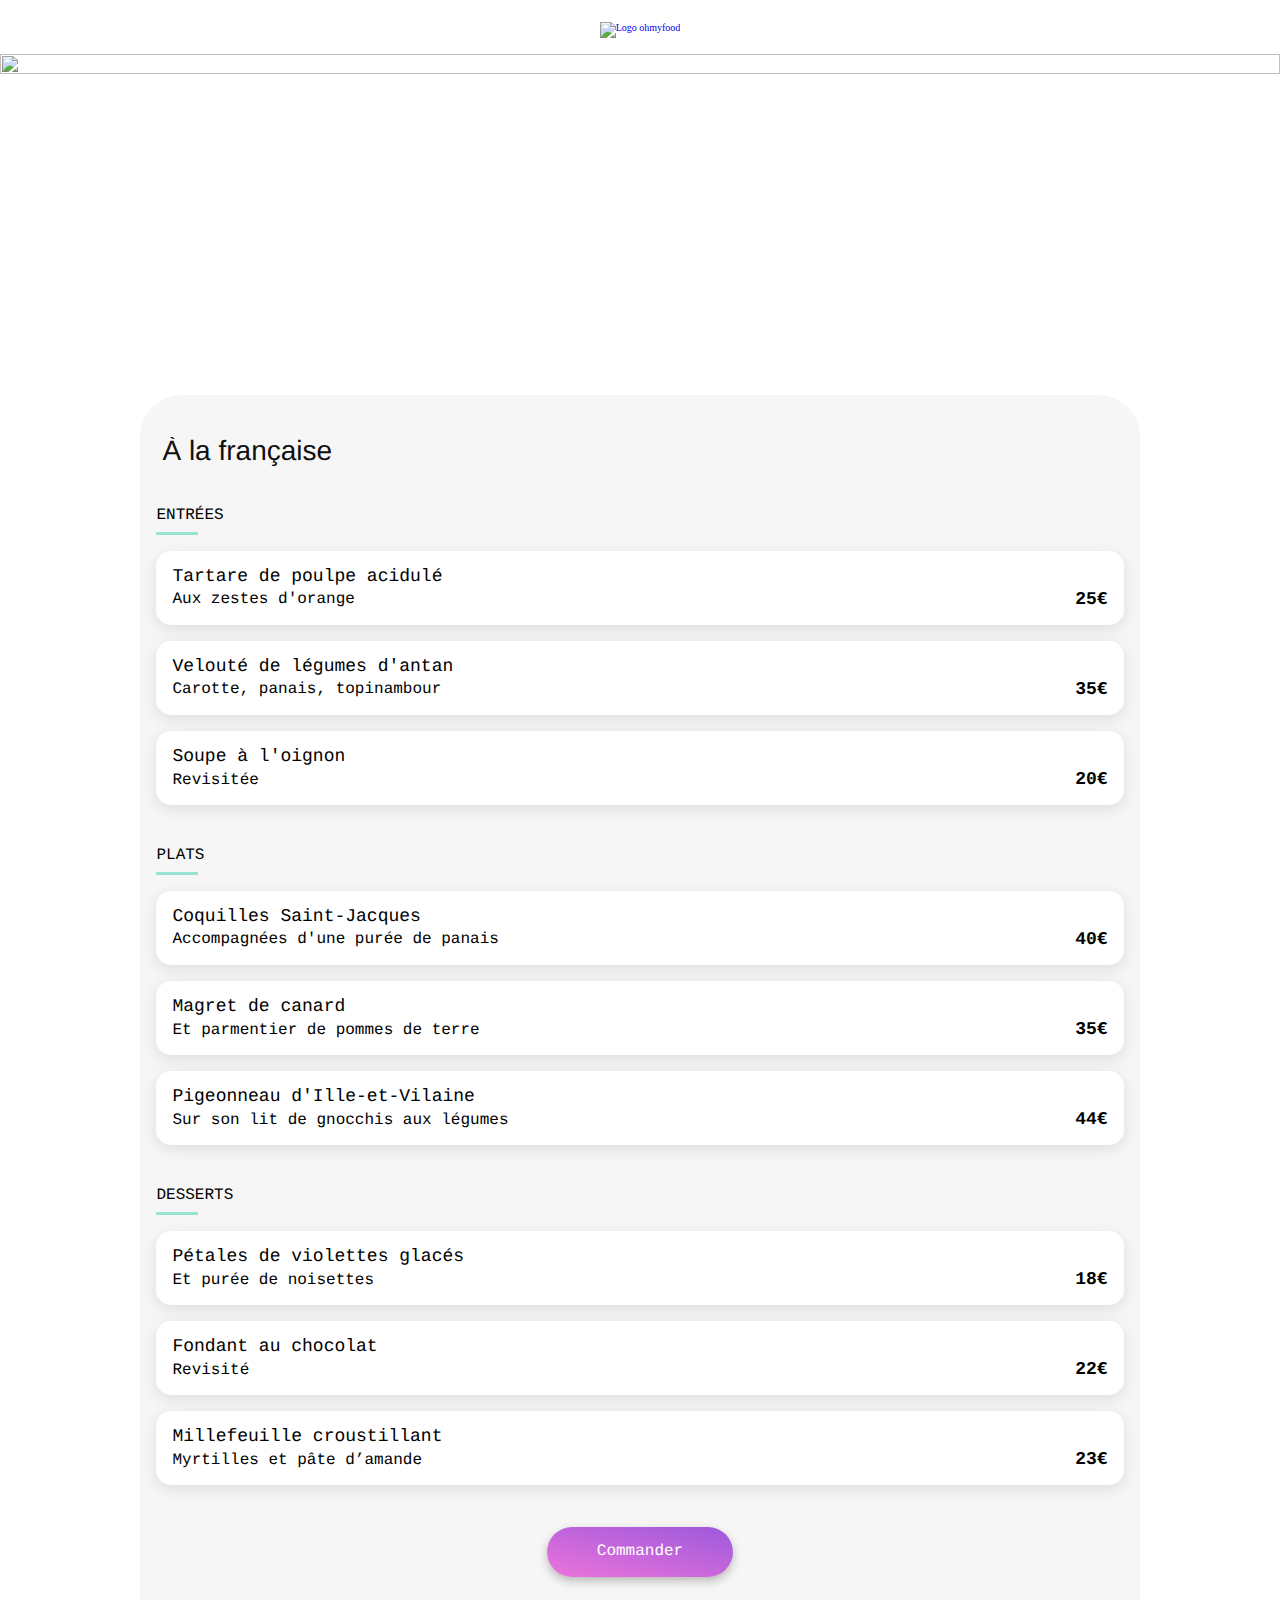
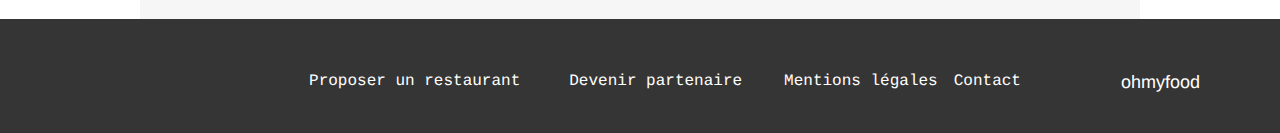
==== src/routes/menu/a_la_francaise.html @ 723db190 "added hover animation on buttons" ====
<!DOCTYPE html>

<html
lang="fr"
>
    <head>
        <meta
        charset="UTF-8"
        >

        <meta
        name="viewport"
        content="width=device-width, initial-scale=1.0"
        >

        <title>À la française - Ohmyfood</title>

        <link
        rel="stylesheet"
        href="/static/styles/app.css"
        >

        <!-- ICONES -->
        <script src="https://kit.fontawesome.com/0ca8d32c1b.js" crossorigin="anonymous"></script>
    </head>

    <body>
        <div
        id="menu"
        class="d_cts"
        >
            <header
            id="header"
            class="d_flx j_sbt a_ctr p_rlt z_1 pt_4 pr_4 pb_3 pl_4 b_brd"
            >
                <a
                class="back"
                href="../home.html"
                alt="Retour en arrière"
                aria-label="Retour en arrière"
                title="Page précédente"
                >
                    <i
                    class="fa-solid fa-arrow-left c_drk1"
                    ></i>
                </a>
    
                <a
                class="logo"
                href="../home.html"
                alt="Page d'accueil"
                aria-label="Page d'accueil"
                >
                    <img
                    src="/static/images/logo/ohmyfood@2x.svg"
                    alt="Logo ohmyfood"
                    >
                </a>

                <div
                class="void"
                ></div>
            </header>

            <main
            id="main"
            >
                <!-- BANNER -->
                <div
                class="banner"
                >
                    <img
                    class="w_any op_c of_c"
                    src="/static/images/restaurants/toa-heftiba-DQKerTsQwi0-unsplash.jpg"
                    alt=""
                    >
                </div>

                <!-- CONTENT -->
                <div
                class="content d_flx f_cl_ g_5 p_rlt max_w m__aut pb_5 b_brd b_lgh2"
                >
                    <div
                    class="head d_flx j_sbt a_ctr g_4 pr_4 pl_4 b_brd c_drk2"
                    >
                        <h1
                        class="tlt_5"
                        >
                            À la française
                        </h1>

                        <label
                        class="heart d_flx j_ctr a_ctr p_rlt w_fit h_fit"
                        >
                            <input
                            class="d_non"
                            type="checkbox"
                            >
                        
                            <i
                            class="fa-regular fa-heart p_non"
                            ></i>
                
                            <i
                            class="fa-solid fa-heart p_abs p_non b_grd c_trp"
                            ></i>
                        </label>
                    </div>

                    <article
                    class="d_flx f_cl_ g_3 pr_3 pl_3 b_brd c_drk3"
                    >
                        <h2
                        class="p_rlt pb_2 txt_2_lgh"
                        >
                            ENTRÉES
                        </h2>

                        <section
                        class="shadow_3 d_flx g_2 pt_3 pr_3 pb_3 pl_3 b_brd b_lgh1 brdr_1"
                        >
                            <div
                            class="f_1"
                            >
                                <h3
                                class="mb_1 txt_3"
                                >
                                    Tartare de poulpe acidulé
                                </h3>

                                <p
                                class="txt_2_lgh"
                                >
                                    Aux zestes d'orange
                                </p>
                            </div>

                            <strong
                            class="price txt_3_bld"
                            >
                                25€
                            </strong>
                        </section>

                        <section
                        class="shadow_3 d_flx g_2 pt_3 pr_3 pb_3 pl_3 b_brd b_lgh1 brdr_1"
                        >
                            <div
                            class="f_1"
                            >
                                <h3
                                class="mb_1 txt_3"
                                >
                                    Velouté de légumes d'antan
                                </h3>

                                <p
                                class="txt_2_lgh"
                                >
                                    Carotte, panais, topinambour
                                </p>
                            </div>

                            <strong
                            class="price txt_3_bld"
                            >
                                35€
                            </strong>
                        </section>

                        <section
                        class="shadow_3 d_flx g_2 pt_3 pr_3 pb_3 pl_3 b_brd b_lgh1 brdr_1"
                        >
                            <div
                            class="f_1"
                            >
                                <h3
                                class="mb_1 txt_3"
                                >
                                    Soupe à l'oignon
                                </h3>

                                <p
                                class="txt_2_lgh"
                                >
                                    Revisitée
                                </p>
                            </div>

                            <strong
                            class="price txt_3_bld"
                            >
                                20€
                            </strong>
                        </section>
                    </article>

                    <article
                    class="d_flx f_cl_ g_3 pr_3 pl_3 b_brd c_drk3"
                    >
                        <h2
                        class="p_rlt pb_2 txt_2_lgh"
                        >
                            PLATS
                        </h2>

                        <section
                        class="shadow_3 d_flx g_2 pt_3 pr_3 pb_3 pl_3 b_brd b_lgh1 brdr_1"
                        >
                            <div
                            class="f_1"
                            >
                                <h3
                                class="mb_1 txt_3"
                                >
                                    Coquilles Saint-Jacques
                                </h3>

                                <p
                                class="txt_2_lgh"
                                >
                                    Accompagnées d'une purée de panais
                                </p>
                            </div>

                            <strong
                            class="price txt_3_bld"
                            >
                                40€
                            </strong>
                        </section>

                        <section
                        class="shadow_3 d_flx g_2 pt_3 pr_3 pb_3 pl_3 b_brd b_lgh1 brdr_1"
                        >
                            <div
                            class="f_1"
                            >
                                <h3
                                class="mb_1 txt_3"
                                >
                                    Magret de canard
                                </h3>

                                <p
                                class="txt_2_lgh"
                                >
                                    Et parmentier de pommes de terre
                                </p>
                            </div>

                            <strong
                            class="price txt_3_bld"
                            >
                                35€
                            </strong>
                        </section>

                        <section
                        class="shadow_3 d_flx g_2 pt_3 pr_3 pb_3 pl_3 b_brd b_lgh1 brdr_1"
                        >
                            <div
                            class="f_1"
                            >
                                <h3
                                class="mb_1 txt_3"
                                >
                                    Pigeonneau d'Ille-et-Vilaine
                                </h3>

                                <p
                                class="txt_2_lgh"
                                >
                                    Sur son lit de gnocchis aux légumes
                                </p>
                            </div>

                            <strong
                            class="price txt_3_bld"
                            >
                                44€
                            </strong>
                        </section>
                    </article>

                    <article
                    class="d_flx f_cl_ g_3 pr_3 pl_3 b_brd c_drk3"
                    >
                        <h2
                        class="p_rlt pb_2 txt_2_lgh"
                        >
                            DESSERTS
                        </h2>

                        <section
                        class="shadow_3 d_flx g_2 pt_3 pr_3 pb_3 pl_3 b_brd b_lgh1 brdr_1"
                        >
                            <div
                            class="f_1"
                            >
                                <h3
                                class="mb_1 txt_3"
                                >
                                    Pétales de violettes glacés
                                </h3>

                                <p
                                class="txt_2_lgh"
                                >
                                    Et purée de noisettes
                                </p>
                            </div>

                            <strong
                            class="price txt_3_bld"
                            >
                                18€
                            </strong>
                        </section>

                        <section
                        class="shadow_3 d_flx g_2 pt_3 pr_3 pb_3 pl_3 b_brd b_lgh1 brdr_1"
                        >
                            <div
                            class="f_1"
                            >
                                <h3
                                class="mb_1 txt_3"
                                >
                                    Fondant au chocolat
                                </h3>

                                <p
                                class="txt_2_lgh"
                                >
                                    Revisité
                                </p>
                            </div>

                            <strong
                            class="price txt_3_bld"
                            >
                                22€
                            </strong>
                        </section>

                        <section
                        class="shadow_3 d_flx g_2 pt_3 pr_3 pb_3 pl_3 b_brd b_lgh1 brdr_1"
                        >
                            <div
                            class="f_1"
                            >
                                <h3
                                class="mb_1 txt_3"
                                >
                                    Millefeuille croustillant
                                </h3>

                                <p
                                class="txt_2_lgh"
                                >
                                    Myrtilles et pâte d’amande
                                </p>
                            </div>

                            <strong
                            class="price txt_3_bld"
                            >
                                23€
                            </strong>
                        </section>
                    </article>

                    <button
                    class="button shadow_1 p_rlt w_fit m__aut pt_3 pr_4 pb_3 pl_4 b_brd b_grd brdr_3 txt_2 c_lgh1"
                    type="button"
                    >
                        Commander
                    </button>
                </div>
            </main>

            <footer
            id="footer"
            class="d_flx f_wrp a_end pt_4 pr_4 pb_4 pl_4 b_brd b_drk1 c_lgh1"
            >
                <h2
                class="tlt_3"
                >
                    ohmyfood
                </h2>

                <nav
                class="nav d_flx f_wrp"
                >
                    <ul
                    class="d_flx f_wrp j_end txt_2"
                    >
                        <li
                        class="d_flx a_ctr g_4"
                        >
                            <i
                            class="icon fa-solid fa-utensils"
                            ></i>

                            Proposer un restaurant
                        </li>
                    
                        <li
                        class="d_flx a_ctr g_4"
                        >
                            <i
                            class="icon fa-solid fa-handshake-angle"
                            ></i>

                            Devenir partenaire
                        </li>
                    </ul>
            
                    <ul
                    class="d_flx f_wrp j_end txt_2_lgh"
                    >
                        <li>Mentions légales</li>
                    
                        <li>Contact</li>
                    </ul>
                </nav>
            </footer>
        </div>
    </body>
</html>
---- static/styles/app.css ----
/*----------------------------------------------- #||--app--|| */
/* #\-USES-\ */
/* --SASS */
/* --GLOBAL */
/*----------------------------------------------- #||--vars--|| */
/* #\-USES-\ */
/* --SASS */
/* --GLOBAL */
/* --DEPENDENCIES */
/* --MEDIA */
/* #\-EXPORTS-\ */
/* --THIS */
/* #\-VARIABLES-\ */
/* --* */
/* #\-FUNCTIONS-\ */
/* --* */
/* #\-MIXINS-\ */
/* --* */
/* #\-PLACEHOLDERS-\ */
/* --* */
/* #\-THIS-\ */
/*----------------------------------------------- #||--colors--|| */
/* #\-USES-\ */
/* --SASS */
/* --GLOBAL */
/* --DEPENDENCIES */
/* --MEDIA */
/* #\-EXPORTS-\ */
/* --THIS */
/* #\-VARIABLES-\ */
/* --* */
/* #\-FUNCTIONS-\ */
/* --* */
/* #\-MIXINS-\ */
/* --* */
/* #\-PLACEHOLDERS-\ */
/* --* */
/* #\-THIS-\ */
/* --DEPENDENCIES */
/*----------------------------------------------- #||--app--|| */
/* #\-USES-\ */
/* --SASS */
/* --GLOBAL */
/*----------------------------------------------- #||--utils--|| */
/* #\-USES-\ */
/* --SASS */
/* --GLOBAL */
/* --APP */
/* --DEPENDENCIES */
/* --MEDIA */
/* #\-EXPORTS-\ */
/* --THIS */
/* #\-VARIABLES-\ */
/* --* */
/* #\-FUNCTIONS-\ */
/* --* */
/* #\-MIXINS-\ */
/* --* */
/* #\-PLACEHOLDERS-\ */
/* --* */
.c_void, .button::after {
  content: "";
}

.d_non {
  display: none;
}

.d_cts {
  display: contents;
}

.d_flx {
  display: flex;
}

.f_1 {
  flex: 1;
}

.f_cl_ {
  flex-direction: column;
}

.f_wrp {
  flex-wrap: wrap;
}

.j_ctr {
  justify-content: center;
}

.j_sbt {
  justify-content: space-between;
}

.j_end {
  justify-content: flex-end;
}

.a_ctr {
  align-items: center;
}

.a_end {
  align-items: flex-end;
}

.g_2 {
  gap: 1rem;
}

.g_3 {
  gap: 1.6rem;
}

.g_4 {
  gap: 2.2rem;
}

.g_5 {
  gap: 4.2rem;
}

html::before, .p_abs, #menu .content::before, #menu .content article h2::after, .button::after {
  position: absolute;
}

.p_rlt {
  position: relative;
}

html::before, .t_0, #menu .content::before, .button::after {
  top: 0;
}

.r_0, #menu .content::before, .button::after {
  right: 0;
}

.b_0, #menu .content article h2::after {
  bottom: 0;
}

html::before, .l_0, #menu .content::before, #menu .content article h2::after, .button::after {
  left: 0;
}

html::before, .z_-1 {
  z-index: -1;
}

.z_1 {
  z-index: 1;
}

.t_x-50 {
  transform: translateX(-50%);
}

.t_y-100, #menu .content::before {
  transform: translateY(-100%);
}

.o_hid {
  overflow: hidden;
}

.o_h_a {
  overflow: hidden auto;
}

.w_any, #menu .content::before, .button::after {
  width: 100%;
}

.w_fit {
  width: fit-content;
}

.h_any, .button::after {
  height: 100%;
}

.h_fit {
  height: fit-content;
}

.op_c {
  object-position: center;
}

.of_c {
  object-fit: cover;
}

.m__aut {
  margin-inline: auto;
}

.mb_1 {
  margin-bottom: 0.3rem;
}

.mb_2 {
  margin-bottom: 1rem;
}

.mb_3 {
  margin-bottom: 1.6rem;
}

.mb_4 {
  margin-bottom: 2.2rem;
}

.mb_5 {
  margin-bottom: 4.2rem;
}

.pt_2 {
  padding-top: 1rem;
}

.pt_3 {
  padding-top: 1.6rem;
}

.pt_4 {
  padding-top: 2.2rem;
}

.pt_5 {
  padding-top: 4.2rem;
}

.pr_2 {
  padding-right: 1rem;
}

.pr_3 {
  padding-right: 1.6rem;
}

.pr_4 {
  padding-right: 2.2rem;
}

.pr_5 {
  padding-right: 4.2rem;
}

.pb_2 {
  padding-bottom: 1rem;
}

.pb_3 {
  padding-bottom: 1.6rem;
}

.pb_4 {
  padding-bottom: 2.2rem;
}

.pb_5 {
  padding-bottom: 4.2rem;
}

.pl_2 {
  padding-left: 1rem;
}

.pl_3 {
  padding-left: 1.6rem;
}

.pl_4 {
  padding-left: 2.2rem;
}

.pl_5 {
  padding-left: 4.2rem;
}

html::before, .o_0, .button::after {
  opacity: 0;
}

.o_1, .button:hover::after {
  opacity: 1;
}

.b_brd {
  box-sizing: border-box;
}

.p_non {
  pointer-events: none;
}

.b_lgh1, .scroll_bar:not(.scroll_bar.reverse)::-webkit-scrollbar-thumb, .scroll_bar.reverse::-webkit-scrollbar {
  background-color: #FFFFFF;
}

.b_lgh2, #menu .content::before {
  background-color: #F6F6F6;
}

.b_drk1 {
  background-color: #353535;
}

.b_drk2 {
  background-color: #101010;
}

.b_drk3, .scroll_bar:not(.scroll_bar.reverse)::-webkit-scrollbar, .scroll_bar.reverse::-webkit-scrollbar-thumb {
  background-color: #000000;
}

.b_itm1 {
  background-color: #EAEAEA;
}

.b_itm2 {
  background-color: #7E7E7E;
}

.b_prm1, .select_txt::selection, .select_txt > *::selection {
  background-color: #FF79DA;
}

.b_prm2 {
  background-color: #9356DC;
}

.b_scd1 {
  background-color: #99E2D0;
}

.b_scd2 {
  background-color: #008766;
}

.b_trt1 {
  background-color: #89C8FA;
}

.b_trt2 {
  background-color: #003A68;
}

.b_idc {
  background-color: red;
}

.brd_1, .scroll_bar::-webkit-scrollbar-thumb:hover {
  border: solid 1px  ;
}

.brd_c_lgh1, .scroll_bar.reverse::-webkit-scrollbar-thumb {
  border-color: #FFFFFF    !important;
}

.brd_c_lgh2 {
  border-color: #F6F6F6    !important;
}

.brd_c_drk1 {
  border-color: #353535    !important;
}

.brd_c_drk2 {
  border-color: #101010    !important;
}

.brd_c_drk3, .scroll_bar:not(.scroll_bar.reverse)::-webkit-scrollbar-thumb {
  border-color: #000000    !important;
}

.brd_c_itm1 {
  border-color: #EAEAEA    !important;
}

.brd_c_itm2 {
  border-color: #7E7E7E    !important;
}

.brd_c_prm1 {
  border-color: #FF79DA    !important;
}

.brd_c_prm2 {
  border-color: #9356DC    !important;
}

.brd_c_scd1, #menu .content article h2::after {
  border-color: #99E2D0    !important;
}

.brd_c_scd2 {
  border-color: #008766    !important;
}

.brd_c_trt1 {
  border-color: #89C8FA    !important;
}

.brd_c_trt2 {
  border-color: #003A68    !important;
}

.brd_c_idc {
  border-color: red     !important;
}

.c_lgh1 {
  color: #FFFFFF;
}

.c_lgh2 {
  color: #F6F6F6;
}

.c_drk1 {
  color: #353535;
}

.c_drk2 {
  color: #101010;
}

.c_drk3 {
  color: #000000;
}

.c_itm1 {
  color: #EAEAEA;
}

.c_itm2 {
  color: #7E7E7E;
}

.c_prm1 {
  color: #FF79DA;
}

.c_prm2, .select_txt::selection, .select_txt > *::selection {
  color: #9356DC;
}

.c_scd1 {
  color: #99E2D0;
}

.c_scd2 {
  color: #008766;
}

.c_trt1 {
  color: #89C8FA;
}

.c_trt2 {
  color: #003A68;
}

.c_idc {
  color: red;
}

.c_trp {
  color: transparent;
}

.t_ctr {
  text-align: center;
}

.ws_nowrp {
  white-space: nowrap;
}

html a:not(a[draggable]), html img {
  -webkit-user-drag: none;
  -webkit-app-region: no-drag;
}

/* #\-THIS-\ */
/* --DEPENDENCIES */
/*----------------------------------------------- #||--font--|| */
/* #\-USES-\ */
/* --SASS */
/* --GLOBAL */
/* --DEPENDENCIES */
/* --MEDIA */
/* #\-EXPORTS-\ */
/* --THIS */
/* #\-VARIABLES-\ */
/* --* */
/* #\-FUNCTIONS-\ */
/* --* */
/* #\-MIXINS-\ */
/* --* */
/* #\-PLACEHOLDERS-\ */
/* --* */
.tlt_3, .tlt_5, .txt_3_bld, .txt_4_bld, .txt_1, .txt_2, .txt_3, .txt_2_lgh, .txt_3_lgh, #home .head h1 {
  font-stretch: 100%;
  text-indent: 0;
  font-variant: normal;
  font-kerning: normal;
  font-feature-settings: normal;
  font-variation-settings: normal;
  font-smooth: antialiased;
  -webkit-font-smoothing: antialiased;
  -moz-osx-font-smoothing: grayscale;
  font-optical-sizing: auto;
  text-rendering: geometricPrecision;
}

/* #\-THIS-\ */
/* --MEDIA */
/*----------------------------------------------- #||--media--|| */
/* #\-USES-\ */
/* --SASS */
/* --GLOBAL */
/* --DEPENDENCIES */
/* --MEDIA */
/* #\-EXPORTS-\ */
/* --THIS */
/* #\-VARIABLES-\ */
/* --* */
/* #\-FUNCTIONS-\ */
/* --* */
/* #\-MIXINS-\ */
/* --* */
/* #\-PLACEHOLDERS-\ */
/* --* */
/* #\-THIS-\ */
/* --COMPONENTS */
/* --GLOBAL */
/* --DEPENDENCIES */
/*----------------------------------------------- #||--button--|| */
/* #\-USES-\ */
/* --SASS */
/* --GLOBAL */
/* --DEPENDENCIES */
/* --MEDIA */
/* #\-EXPORTS-\ */
/* --THIS */
/* #\-VARIABLES-\ */
/* --* */
/* #\-FUNCTIONS-\ */
/* --* */
/* #\-MIXINS-\ */
/* --* */
/* #\-PLACEHOLDERS-\ */
/* --* */
/* #\-THIS-\ */
.button {
  min-width: 18.6rem;
  transition-property: box-shadow;
}
.button, .button::after {
  transition-duration: 0.28s;
  transition-timing-function: ease-out;
}
.button::after {
  background-color: rgba(255, 255, 255, 0.15);
  transition-property: opacity;
}
.button:hover {
  box-shadow: 0 4px 15px rgba(0, 0, 0, 0.35);
}
/*----------------------------------------------- #||--app--|| */
/* #\-USES-\ */
/* --SASS */
/* --GLOBAL */
/* --MEDIA */
/*----------------------------------------------- #||--footer--|| */
/* #\-USES-\ */
/* --SASS */
/* --GLOBAL */
/* --DEPENDENCIES */
/* --MEDIA */
/* #\-EXPORTS-\ */
/* --THIS */
/* #\-VARIABLES-\ */
/* --* */
/* #\-FUNCTIONS-\ */
/* --* */
/* #\-MIXINS-\ */
/* --* */
/* #\-PLACEHOLDERS-\ */
/* --* */
/* #\-THIS-\ */
#footer {
  gap: 2.2rem 10rem;
  min-height: 114px;
}
#footer .nav {
  gap: 1rem 4.2rem;
}
#footer .nav ul {
  gap: 1rem 1.6rem;
}
#footer .nav ul .icon {
  width: 11px;
}
@media screen and (max-width: 767px), screen and (max-height: 424px) {
  #footer .nav, #footer .nav li {
    width: 100%;
  }
}
@media screen and (min-width: 768px) and (min-height: 425px) {
  #footer {
    flex-direction: row-reverse;
    padding-block: 4.2rem;
    padding-inline: 8rem;
  }
  #footer .nav {
    justify-content: end;
  }
}

/*----------------------------------------------- #||--app--|| */
/* #\-USES-\ */
/* --SASS */
/* --GLOBAL */
/* --MEDIA */
/*----------------------------------------------- #||--header--|| */
/* #\-USES-\ */
/* --SASS */
/* --GLOBAL */
/* --DEPENDENCIES */
/* --MEDIA */
/* #\-EXPORTS-\ */
/* --THIS */
/* #\-VARIABLES-\ */
/* --* */
/* #\-FUNCTIONS-\ */
/* --* */
/* #\-MIXINS-\ */
/* --* */
/* #\-PLACEHOLDERS-\ */
/* --* */
/* #\-THIS-\ */
#header .back i {
  font-size: 1.8rem;
}
@media screen and (max-width: 767px), screen and (max-height: 424px) {
  #header {
    box-shadow: 0 2px 4px rgba(0, 0, 0, 0.15);
  }
}
@media screen and (min-width: 1440px) and (min-height: 425px) {
  #header {
    height: 9.6rem;
  }
}

/*----------------------------------------------- #||--heart--|| */
/* #\-USES-\ */
/* --SASS */
/* --GLOBAL */
/* --DEPENDENCIES */
/* --MEDIA */
/* #\-EXPORTS-\ */
/* --THIS */
/* #\-VARIABLES-\ */
/* --* */
/* #\-FUNCTIONS-\ */
/* --* */
/* #\-MIXINS-\ */
/* --* */
/* #\-PLACEHOLDERS-\ */
/* --* */
/* #\-THIS-\ */
.heart {
  font-size: 2.2rem;
  cursor: pointer;
}
.heart input[type=checkbox]:checked + i.fa-regular, .heart i.fa-solid {
  opacity: 0;
}
.heart input[type=checkbox]:checked + i.fa-regular {
  transform: scale(3);
  transition: opacity 0.26s, transform 0.28s ease-out;
}
.heart input[type=checkbox]:checked + i.fa-regular + i.fa-solid {
  transform: scale(1);
  opacity: 1;
}
.heart i.fa-solid {
  transform: scale(-1);
  background-clip: text;
  transition: opacity 0.34s, transform 0.36s ease-out;
}

/* --HOME */
/* --MEDIA */
/*----------------------------------------------- #||--head--|| */
/* #\-USES-\ */
/* --SASS */
/* --GLOBAL */
/* --DEPENDENCIES */
/* --MEDIA */
/* #\-EXPORTS-\ */
/* --THIS */
/* #\-VARIABLES-\ */
/* --* */
/* #\-FUNCTIONS-\ */
/* --* */
/* #\-MIXINS-\ */
/* --* */
/* #\-PLACEHOLDERS-\ */
/* --* */
/* #\-THIS-\ */
#home .head h1 {
  line-height: 1.2;
  font-family: "TXT_BLD", "TXT", "Courier New";
  font-weight: 700;
  font-synthesis-weight: auto;
}
@media screen and (max-width: 767px), screen and (max-height: 424px) {
  #home .head h1 {
    font-size: 2.4rem;
  }
}
@media screen and (min-width: 768px) and (min-height: 425px) {
  #home .head h1 {
    font-size: 4rem;
  }
}

/*----------------------------------------------- #||--app--|| */
/* #\-USES-\ */
/* --SASS */
/* --GLOBAL */
/* --MEDIA */
/*----------------------------------------------- #||--location--|| */
/* #\-USES-\ */
/* --SASS */
/* --GLOBAL */
/* --DEPENDENCIES */
/* --MEDIA */
/* #\-EXPORTS-\ */
/* --THIS */
/* #\-VARIABLES-\ */
/* --* */
/* #\-FUNCTIONS-\ */
/* --* */
/* #\-MIXINS-\ */
/* --* */
/* #\-PLACEHOLDERS-\ */
/* --* */
/* #\-THIS-\ */
#home .location {
  height: 5.4rem;
}
@media screen and (max-width: 767px), screen and (max-height: 424px) {
  #home .location {
    box-shadow: 0 4px 4px rgba(0, 0, 0, 0.25);
  }
}

/*----------------------------------------------- #||--app--|| */
/* #\-USES-\ */
/* --SASS */
/* --GLOBAL */
/* --MEDIA */
/*----------------------------------------------- #||--restaurants--|| */
/* #\-USES-\ */
/* --SASS */
/* --GLOBAL */
/* --DEPENDENCIES */
/* --MEDIA */
/* #\-EXPORTS-\ */
/* --THIS */
/* #\-VARIABLES-\ */
/* --* */
/* #\-FUNCTIONS-\ */
/* --* */
/* #\-MIXINS-\ */
/* --* */
/* #\-PLACEHOLDERS-\ */
/* --* */
/* #\-THIS-\ */
#home .restaurants .wrapper .card img {
  aspect-ratio: 16/8;
}
#home .restaurants .wrapper .card .new {
  top: 1.6rem;
  right: 1.6rem;
  border-radius: 2px;
}
@media screen and (max-width: 767px), screen and (max-height: 424px) {
  #home .restaurants .wrapper .card {
    width: 100%;
  }
}
@media screen and (min-width: 768px) and (min-height: 425px) {
  #home .restaurants .wrapper {
    gap: 4.2rem 0;
  }
  #home .restaurants .wrapper .card {
    width: 45.37%;
  }
}

/*----------------------------------------------- #||--app--|| */
/* #\-USES-\ */
/* --SASS */
/* --GLOBAL */
/* --MEDIA */
/*----------------------------------------------- #||--tuto--|| */
/* #\-USES-\ */
/* --SASS */
/* --GLOBAL */
/* --DEPENDENCIES */
/* --MEDIA */
/* #\-EXPORTS-\ */
/* --THIS */
/* #\-VARIABLES-\ */
/* --* */
/* #\-FUNCTIONS-\ */
/* --* */
/* #\-MIXINS-\ */
/* --* */
/* #\-PLACEHOLDERS-\ */
/* --* */
/* #\-THIS-\ */
#home .tuto .bubble {
  margin-left: 1.2rem;
}
#home .tuto .bubble i {
  height: min-content;
}
#home .tuto .bubble .marker {
  width: 2.4rem;
  height: 2.4rem;
  border-radius: 50%;
}
@media screen and (max-width: 767px), screen and (max-height: 424px) {
  #home .tuto .bubble {
    width: 100%;
  }
}
@media screen and (min-width: 768px) and (min-height: 425px) {
  #home .tuto {
    min-height: 228px;
  }
}

/* --MENU */
/*----------------------------------------------- #||--banner--|| */
/* #\-USES-\ */
/* --SASS */
/* --GLOBAL */
/* --DEPENDENCIES */
/* --MEDIA */
/* #\-EXPORTS-\ */
/* --THIS */
/* #\-VARIABLES-\ */
/* --* */
/* #\-FUNCTIONS-\ */
/* --* */
/* #\-MIXINS-\ */
/* --* */
/* #\-PLACEHOLDERS-\ */
/* --* */
/* #\-THIS-\ */
#menu .banner img {
  aspect-ratio: 15/11;
  max-height: 383px;
}

/*----------------------------------------------- #||--app--|| */
/* #\-USES-\ */
/* --SASS */
/* --GLOBAL */
/* --DEPENDENCIES */
/* --MEDIA */
/*----------------------------------------------- #||--content--|| */
/* #\-USES-\ */
/* --SASS */
/* --GLOBAL */
/* --DEPENDENCIES */
/* --MEDIA */
/* #\-EXPORTS-\ */
/* --THIS */
/* #\-VARIABLES-\ */
/* --* */
/* #\-FUNCTIONS-\ */
/* --* */
/* #\-MIXINS-\ */
/* --* */
/* #\-PLACEHOLDERS-\ */
/* --* */
/* #\-THIS-\ */
#menu .content::before, #menu .content article h2::after {
  content: "";
}
#menu .content::before {
  height: 4.2rem;
  border-top-left-radius: 4.2rem;
  border-top-right-radius: 4.2rem;
}
#menu .content article h2::after {
  width: 4.2rem;
  border-bottom: solid 0.3rem;
}
#menu .content article .price {
  align-self: end;
}
@media screen and (min-width: 1440px) and (min-height: 425px) {
  #menu .content {
    padding-inline: 15.57297vw;
  }
  #menu .content .head {
    justify-content: center;
    padding-top: 1rem;
  }
}

/* #\-EXPORTS-\ */
/* --THIS */
/* #\-VARIABLES-\ */
/* --* */
/* #\-FUNCTIONS-\ */
/* --* */
/* #\-MIXINS-\ */
/* --* */
/* #\-PLACEHOLDERS-\ */
/* --* */
html body, html h1, html h2, html h3, html h4, html h5, html h6, html ul, html ol, html p, html figure, html blockquote, html pre, html form, html select, html option {
  margin: 0;
}
html ul, html ol, html button, html input, html textarea, html option {
  padding: 0;
}
html li:not(.dft) {
  list-style: none;
}
html a:not(.dft) {
  text-decoration: none;
}
html button, html input, html textarea, html select, html frame {
  border: none;
}
html button, html select {
  cursor: pointer;
}
html input, html textarea {
  border-radius: 0;
  outline: none;
}

html {
  font-size: 62.5%;
}
html, html body {
  scroll-behavior: smooth;
  overscroll-behavior: none;
  user-select: none;
}
html:not(html.o_hid) {
  overflow: hidden overlay !important;
}

@font-face {
  font-family: "TLT";
  src: local("Shrikhand-Regular"), local("Shrikhand"), url("/static/fonts/Shrikhand/Shrikhand-Regular.ttf") format("truetype");
}
@font-face {
  font-family: "TLT_BLD";
  src: local("Roboto-Bold"), local("Roboto"), url("/static/fonts/Roboto/Roboto-Bold.ttf") format("truetype");
}
@font-face {
  font-family: "TXT";
  src: local("Roboto-Medium"), local("Roboto"), url("/static/fonts/Roboto/Roboto-Medium.ttf") format("truetype");
}
@font-face {
  font-family: "TXT_LGH";
  src: local("Roboto-Light"), local("Roboto"), url("/static/fonts/Roboto/Roboto-Light.ttf") format("truetype");
}

/* #\-THIS-\ */
html::before {
  content: "**AUTHOR: LE THUAUT Morgan";
}

/* #\-CUSTOM CLASS-\ */
@media screen and (min-width: 768px) and (min-height: 425px) {
  .max_w {
    max-width: 78.06vw;
  }
}

.b_grd {
  background: linear-gradient(193.33deg, #9356DC -11.44%, #FF79DA 123.93%);
}

.brdr_1 {
  border-radius: 1.5rem;
}

.brdr_2 {
  border-radius: 2rem;
}

.brdr_3 {
  border-radius: 2.5rem;
}

.shadow_1 {
  box-shadow: 0 4px 10px rgba(0, 0, 0, 0.25);
}

.shadow_2 {
  box-shadow: 0 4px 15px rgba(0, 0, 0, 0.15);
}

.shadow_3 {
  box-shadow: 0 4px 15px rgba(0, 0, 0, 0.1);
}

.tlt_3 {
  font-size: 1.8rem;
  line-height: 1;
  font-family: "TLT", "sans-serif", "arial";
  font-weight: normal;
}

.tlt_5 {
  font-size: 2.8rem;
  line-height: 1;
  font-family: "TLT", "sans-serif", "arial";
  font-weight: normal;
}

.txt_3_bld {
  font-size: 1.8rem;
  line-height: 1;
  font-family: "TXT_BLD", "TXT", "Courier New";
  font-weight: 700;
  font-synthesis-weight: auto;
}

.txt_4_bld {
  font-size: 2.4rem;
  line-height: 1.2;
  font-family: "TXT_BLD", "TXT", "Courier New";
  font-weight: 700;
  font-synthesis-weight: auto;
}

.txt_1 {
  font-size: 1.4rem;
  line-height: 0.8;
  font-family: "TXT", "TXT_LGH", "Courier New";
  font-weight: 500;
}

.txt_2 {
  font-size: 1.6rem;
  line-height: 1.1;
  font-family: "TXT", "TXT_LGH", "Courier New";
  font-weight: 500;
}

.txt_3 {
  font-size: 1.8rem;
  line-height: 1.2;
  font-family: "TXT", "TXT_LGH", "Courier New";
  font-weight: 500;
}

.txt_2_lgh {
  font-size: 1.6rem;
  line-height: 1.1;
  font-family: "TXT_LGH", "TXT", "Courier New";
  font-weight: 300;
}

.txt_3_lgh {
  font-size: 1.8rem;
  line-height: 1.1;
  font-family: "TXT_LGH", "TXT", "Courier New";
  font-weight: 300;
}

.scroll_bar::-webkit-scrollbar, .scroll_bar::-webkit-scrollbar-thumb {
  pointer-events: auto !important;
}
.scroll_bar::-webkit-scrollbar {
  width: 1rem;
  height: 1rem;
}
.scroll_bar::-webkit-scrollbar-thumb {
  border: solid 0.3rem;
}

/*# sourceMappingURL=app.css.map */
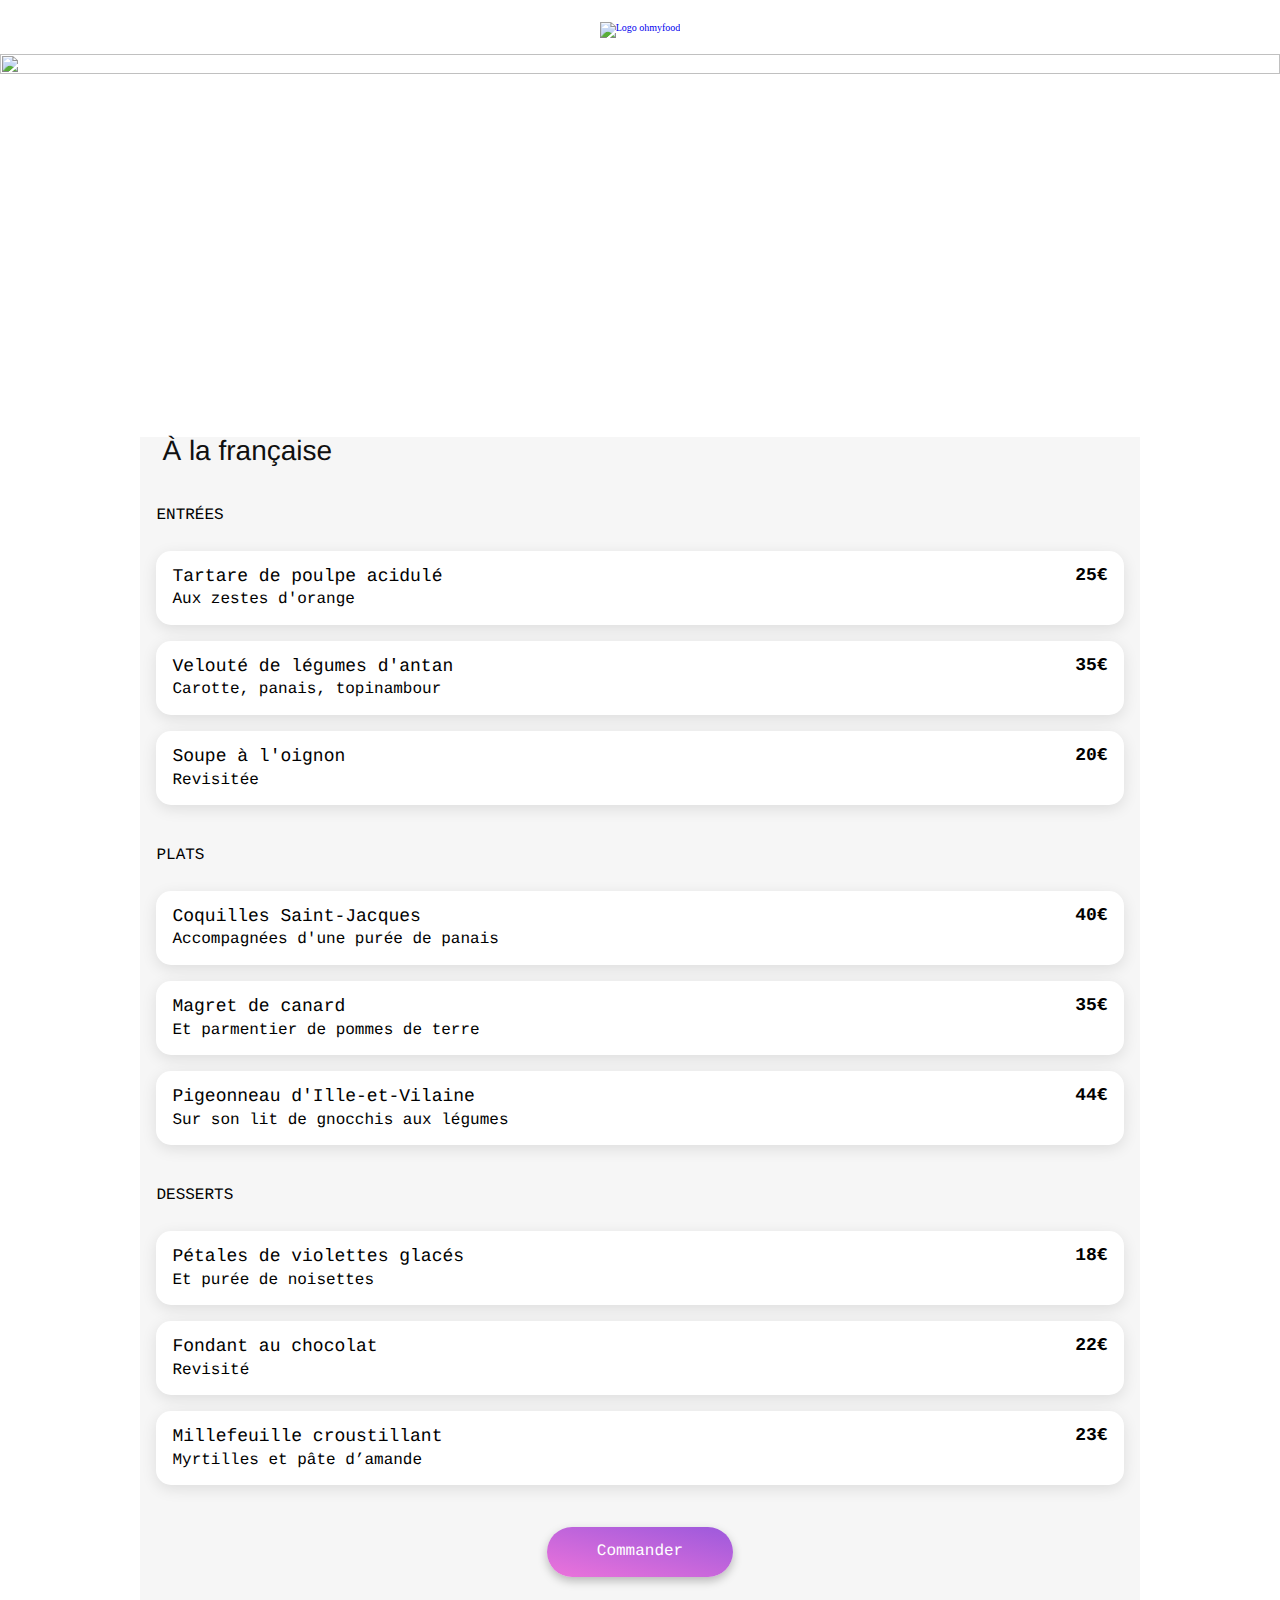
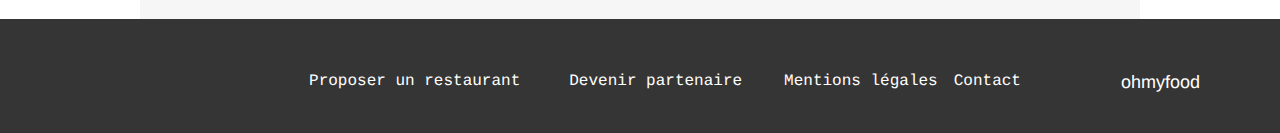
==== commit c9d4e566: "Add "div.checked" to "label" in the menu form" ====
--- a/src/routes/menu/a_la_francaise.html
+++ b/src/routes/menu/a_la_francaise.html
@@ -76,9 +76,10 @@
                     >
                 </div>
 
-                <!-- CONTENT -->
-                <div
-                class="content d_flx f_cl_ g_5 p_rlt max_w m__aut pb_5 b_brd b_lgh2"
+                <!-- FORM -->
+                <form
+                class="form d_flx f_cl_ g_5 p_rlt max_w m__aut pb_5 b_brd b_lgh2"
+                method="post"
                 >
                     <div
                     class="head d_flx j_sbt a_ctr g_4 pr_4 pl_4 b_brd c_drk2"
@@ -107,8 +108,8 @@
                         </label>
                     </div>
 
-                    <article
-                    class="d_flx f_cl_ g_3 pr_3 pl_3 b_brd c_drk3"
+                    <div
+                    class="container d_flx f_cl_ g_3 pr_3 pl_3 b_brd c_drk3"
                     >
                         <h2
                         class="p_rlt pb_2 txt_2_lgh"
@@ -116,20 +117,25 @@
                             ENTRÉES
                         </h2>
 
-                        <section
-                        class="shadow_3 d_flx g_2 pt_3 pr_3 pb_3 pl_3 b_brd b_lgh1 brdr_1"
-                        >
-                            <div
-                            class="f_1"
-                            >
-                                <h3
-                                class="mb_1 txt_3"
+                        <label
+                        class="shadow_3 d_flx g_3 p_rlt o_hid pt_3 pb_3 pl_3 b_brd b_lgh1 brdr_1"
+                        >
+                            <input
+                            type="checkbox"
+                            hidden
+                            >
+                
+                            <div
+                            class="f_1 o_hid ws_nowrp"
+                            >
+                                <h3
+                                class="o_hid mb_1 txt_3"
                                 >
                                     Tartare de poulpe acidulé
                                 </h3>
 
                                 <p
-                                class="txt_2_lgh"
+                                class="o_hid txt_2_lgh"
                                 >
                                     Aux zestes d'orange
                                 </p>
@@ -140,22 +146,34 @@
                             >
                                 25€
                             </strong>
-                        </section>
-
-                        <section
-                        class="shadow_3 d_flx g_2 pt_3 pr_3 pb_3 pl_3 b_brd b_lgh1 brdr_1"
-                        >
-                            <div
-                            class="f_1"
-                            >
-                                <h3
-                                class="mb_1 txt_3"
+
+                            <div
+                            class="checked d_flx j_ctr a_ctr"
+                            >
+                                <div
+                                class="d_flx j_ctr a_ctr p_abs t_0 r_0 h_any b_scd1"
+                                >
+                                    <i
+                                    class="p_rlt c_lgh1 fa-solid fa-circle-check"
+                                    ></i>
+                                </div>
+                            </div>
+                        </label>
+
+                        <label
+                        class="shadow_3 d_flx g_3 p_rlt o_hid pt_3 pb_3 pl_3 b_brd b_lgh1 brdr_1"
+                        >
+                            <div
+                            class="f_1 o_hid ws_nowrp"
+                            >
+                                <h3
+                                class="o_hid mb_1 txt_3"
                                 >
                                     Velouté de légumes d'antan
                                 </h3>
 
                                 <p
-                                class="txt_2_lgh"
+                                class="o_hid txt_2_lgh"
                                 >
                                     Carotte, panais, topinambour
                                 </p>
@@ -166,22 +184,34 @@
                             >
                                 35€
                             </strong>
-                        </section>
-
-                        <section
-                        class="shadow_3 d_flx g_2 pt_3 pr_3 pb_3 pl_3 b_brd b_lgh1 brdr_1"
-                        >
-                            <div
-                            class="f_1"
-                            >
-                                <h3
-                                class="mb_1 txt_3"
+
+                            <div
+                            class="checked d_flx j_ctr a_ctr"
+                            >
+                                <div
+                                class="d_flx j_ctr a_ctr p_abs t_0 r_0 h_any b_scd1"
+                                >
+                                    <i
+                                    class="p_rlt c_lgh1 fa-solid fa-circle-check"
+                                    ></i>
+                                </div>
+                            </div>
+                        </label>
+
+                        <label
+                        class="shadow_3 d_flx g_3 p_rlt o_hid pt_3 pb_3 pl_3 b_brd b_lgh1 brdr_1"
+                        >
+                            <div
+                            class="f_1 o_hid ws_nowrp"
+                            >
+                                <h3
+                                class="o_hid mb_1 txt_3"
                                 >
                                     Soupe à l'oignon
                                 </h3>
 
                                 <p
-                                class="txt_2_lgh"
+                                class="o_hid txt_2_lgh"
                                 >
                                     Revisitée
                                 </p>
@@ -192,11 +222,23 @@
                             >
                                 20€
                             </strong>
-                        </section>
-                    </article>
-
-                    <article
-                    class="d_flx f_cl_ g_3 pr_3 pl_3 b_brd c_drk3"
+
+                            <div
+                            class="checked d_flx j_ctr a_ctr"
+                            >
+                                <div
+                                class="d_flx j_ctr a_ctr p_abs t_0 r_0 h_any b_scd1"
+                                >
+                                    <i
+                                    class="p_rlt c_lgh1 fa-solid fa-circle-check"
+                                    ></i>
+                                </div>
+                            </div>
+                        </label>
+                    </div>
+
+                    <div
+                    class="container d_flx f_cl_ g_3 pr_3 pl_3 b_brd c_drk3"
                     >
                         <h2
                         class="p_rlt pb_2 txt_2_lgh"
@@ -204,20 +246,20 @@
                             PLATS
                         </h2>
 
-                        <section
-                        class="shadow_3 d_flx g_2 pt_3 pr_3 pb_3 pl_3 b_brd b_lgh1 brdr_1"
-                        >
-                            <div
-                            class="f_1"
-                            >
-                                <h3
-                                class="mb_1 txt_3"
+                        <label
+                        class="shadow_3 d_flx g_3 p_rlt o_hid pt_3 pb_3 pl_3 b_brd b_lgh1 brdr_1"
+                        >
+                            <div
+                            class="f_1 o_hid ws_nowrp"
+                            >
+                                <h3
+                                class="o_hid mb_1 txt_3"
                                 >
                                     Coquilles Saint-Jacques
                                 </h3>
 
                                 <p
-                                class="txt_2_lgh"
+                                class="o_hid txt_2_lgh"
                                 >
                                     Accompagnées d'une purée de panais
                                 </p>
@@ -228,22 +270,34 @@
                             >
                                 40€
                             </strong>
-                        </section>
-
-                        <section
-                        class="shadow_3 d_flx g_2 pt_3 pr_3 pb_3 pl_3 b_brd b_lgh1 brdr_1"
-                        >
-                            <div
-                            class="f_1"
-                            >
-                                <h3
-                                class="mb_1 txt_3"
+
+                            <div
+                            class="checked d_flx j_ctr a_ctr"
+                            >
+                                <div
+                                class="d_flx j_ctr a_ctr p_abs t_0 r_0 h_any b_scd1"
+                                >
+                                    <i
+                                    class="p_rlt c_lgh1 fa-solid fa-circle-check"
+                                    ></i>
+                                </div>
+                            </div>
+                        </label>
+
+                        <label
+                        class="shadow_3 d_flx g_3 p_rlt o_hid pt_3 pb_3 pl_3 b_brd b_lgh1 brdr_1"
+                        >
+                            <div
+                            class="f_1 o_hid ws_nowrp"
+                            >
+                                <h3
+                                class="o_hid mb_1 txt_3"
                                 >
                                     Magret de canard
                                 </h3>
 
                                 <p
-                                class="txt_2_lgh"
+                                class="o_hid txt_2_lgh"
                                 >
                                     Et parmentier de pommes de terre
                                 </p>
@@ -254,22 +308,34 @@
                             >
                                 35€
                             </strong>
-                        </section>
-
-                        <section
-                        class="shadow_3 d_flx g_2 pt_3 pr_3 pb_3 pl_3 b_brd b_lgh1 brdr_1"
-                        >
-                            <div
-                            class="f_1"
-                            >
-                                <h3
-                                class="mb_1 txt_3"
+
+                            <div
+                            class="checked d_flx j_ctr a_ctr"
+                            >
+                                <div
+                                class="d_flx j_ctr a_ctr p_abs t_0 r_0 h_any b_scd1"
+                                >
+                                    <i
+                                    class="p_rlt c_lgh1 fa-solid fa-circle-check"
+                                    ></i>
+                                </div>
+                            </div>
+                        </label>
+
+                        <label
+                        class="shadow_3 d_flx g_3 p_rlt o_hid pt_3 pb_3 pl_3 b_brd b_lgh1 brdr_1"
+                        >
+                            <div
+                            class="f_1 o_hid ws_nowrp"
+                            >
+                                <h3
+                                class="o_hid mb_1 txt_3"
                                 >
                                     Pigeonneau d'Ille-et-Vilaine
                                 </h3>
 
                                 <p
-                                class="txt_2_lgh"
+                                class="o_hid txt_2_lgh"
                                 >
                                     Sur son lit de gnocchis aux légumes
                                 </p>
@@ -280,11 +346,23 @@
                             >
                                 44€
                             </strong>
-                        </section>
-                    </article>
-
-                    <article
-                    class="d_flx f_cl_ g_3 pr_3 pl_3 b_brd c_drk3"
+
+                            <div
+                            class="checked d_flx j_ctr a_ctr"
+                            >
+                                <div
+                                class="d_flx j_ctr a_ctr p_abs t_0 r_0 h_any b_scd1"
+                                >
+                                    <i
+                                    class="p_rlt c_lgh1 fa-solid fa-circle-check"
+                                    ></i>
+                                </div>
+                            </div>
+                        </label>
+                    </div>
+
+                    <div
+                    class="container d_flx f_cl_ g_3 pr_3 pl_3 b_brd c_drk3"
                     >
                         <h2
                         class="p_rlt pb_2 txt_2_lgh"
@@ -292,20 +370,20 @@
                             DESSERTS
                         </h2>
 
-                        <section
-                        class="shadow_3 d_flx g_2 pt_3 pr_3 pb_3 pl_3 b_brd b_lgh1 brdr_1"
-                        >
-                            <div
-                            class="f_1"
-                            >
-                                <h3
-                                class="mb_1 txt_3"
+                        <label
+                        class="shadow_3 d_flx g_3 p_rlt o_hid pt_3 pb_3 pl_3 b_brd b_lgh1 brdr_1"
+                        >
+                            <div
+                            class="f_1 o_hid ws_nowrp"
+                            >
+                                <h3
+                                class="o_hid mb_1 txt_3"
                                 >
                                     Pétales de violettes glacés
                                 </h3>
 
                                 <p
-                                class="txt_2_lgh"
+                                class="o_hid txt_2_lgh"
                                 >
                                     Et purée de noisettes
                                 </p>
@@ -316,22 +394,34 @@
                             >
                                 18€
                             </strong>
-                        </section>
-
-                        <section
-                        class="shadow_3 d_flx g_2 pt_3 pr_3 pb_3 pl_3 b_brd b_lgh1 brdr_1"
-                        >
-                            <div
-                            class="f_1"
-                            >
-                                <h3
-                                class="mb_1 txt_3"
+
+                            <div
+                            class="checked d_flx j_ctr a_ctr"
+                            >
+                                <div
+                                class="d_flx j_ctr a_ctr p_abs t_0 r_0 h_any b_scd1"
+                                >
+                                    <i
+                                    class="p_rlt c_lgh1 fa-solid fa-circle-check"
+                                    ></i>
+                                </div>
+                            </div>
+                        </label>
+
+                        <label
+                        class="shadow_3 d_flx g_3 p_rlt o_hid pt_3 pb_3 pl_3 b_brd b_lgh1 brdr_1"
+                        >
+                            <div
+                            class="f_1 o_hid ws_nowrp"
+                            >
+                                <h3
+                                class="o_hid mb_1 txt_3"
                                 >
                                     Fondant au chocolat
                                 </h3>
 
                                 <p
-                                class="txt_2_lgh"
+                                class="o_hid txt_2_lgh"
                                 >
                                     Revisité
                                 </p>
@@ -342,22 +432,34 @@
                             >
                                 22€
                             </strong>
-                        </section>
-
-                        <section
-                        class="shadow_3 d_flx g_2 pt_3 pr_3 pb_3 pl_3 b_brd b_lgh1 brdr_1"
-                        >
-                            <div
-                            class="f_1"
-                            >
-                                <h3
-                                class="mb_1 txt_3"
+
+                            <div
+                            class="checked d_flx j_ctr a_ctr"
+                            >
+                                <div
+                                class="d_flx j_ctr a_ctr p_abs t_0 r_0 h_any b_scd1"
+                                >
+                                    <i
+                                    class="p_rlt c_lgh1 fa-solid fa-circle-check"
+                                    ></i>
+                                </div>
+                            </div>
+                        </label>
+
+                        <label
+                        class="shadow_3 d_flx g_3 p_rlt o_hid pt_3 pb_3 pl_3 b_brd b_lgh1 brdr_1"
+                        >
+                            <div
+                            class="f_1 o_hid ws_nowrp"
+                            >
+                                <h3
+                                class="o_hid mb_1 txt_3"
                                 >
                                     Millefeuille croustillant
                                 </h3>
 
                                 <p
-                                class="txt_2_lgh"
+                                class="o_hid txt_2_lgh"
                                 >
                                     Myrtilles et pâte d’amande
                                 </p>
@@ -368,8 +470,20 @@
                             >
                                 23€
                             </strong>
-                        </section>
-                    </article>
+
+                            <div
+                            class="checked d_flx j_ctr a_ctr"
+                            >
+                                <div
+                                class="d_flx j_ctr a_ctr p_abs t_0 r_0 h_any b_scd1"
+                                >
+                                    <i
+                                    class="p_rlt c_lgh1 fa-solid fa-circle-check"
+                                    ></i>
+                                </div>
+                            </div>
+                        </label>
+                    </div>
 
                     <button
                     class="button shadow_1 p_rlt w_fit m__aut pt_3 pr_4 pb_3 pl_4 b_brd b_grd brdr_3 txt_2 c_lgh1"
@@ -377,7 +491,7 @@
                     >
                         Commander
                     </button>
-                </div>
+                </form>
             </main>
 
             <footer
--- a/static/styles/app.css
+++ b/static/styles/app.css
@@ -282,11 +282,11 @@
   padding-left: 4.2rem;
 }
 
-html::before, .o_0, .button::after {
+html::before, .o_0, .heart input[type=checkbox]:checked + i.fa-regular, .heart i.fa-solid, .button::after {
   opacity: 0;
 }
 
-.o_1, .button:hover::after {
+.o_1, .heart input[type=checkbox]:checked + i.fa-regular + i.fa-solid, .button:hover::after {
   opacity: 1;
 }
 
@@ -660,6 +660,7 @@
   }
 }
 
+/* --DEPENDENCIES */
 /*----------------------------------------------- #||--heart--|| */
 /* #\-USES-\ */
 /* --SASS */
@@ -681,21 +682,11 @@
   font-size: 2.2rem;
   cursor: pointer;
 }
-.heart input[type=checkbox]:checked + i.fa-regular, .heart i.fa-solid {
-  opacity: 0;
-}
-.heart input[type=checkbox]:checked + i.fa-regular {
-  transform: scale(3);
-  transition: opacity 0.26s, transform 0.28s ease-out;
-}
-.heart input[type=checkbox]:checked + i.fa-regular + i.fa-solid {
-  transform: scale(1);
-  opacity: 1;
+.heart i {
+  transition: opacity 0.16s;
 }
 .heart i.fa-solid {
-  transform: scale(-1);
   background-clip: text;
-  transition: opacity 0.34s, transform 0.36s ease-out;
 }
 
 /* --HOME */
@@ -910,6 +901,9 @@
 #menu .content article h2::after {
   width: 4.2rem;
   border-bottom: solid 0.3rem;
+}
+#menu .content article h3, #menu .content article p {
+  text-overflow: ellipsis;
 }
 #menu .content article .price {
   align-self: end;
